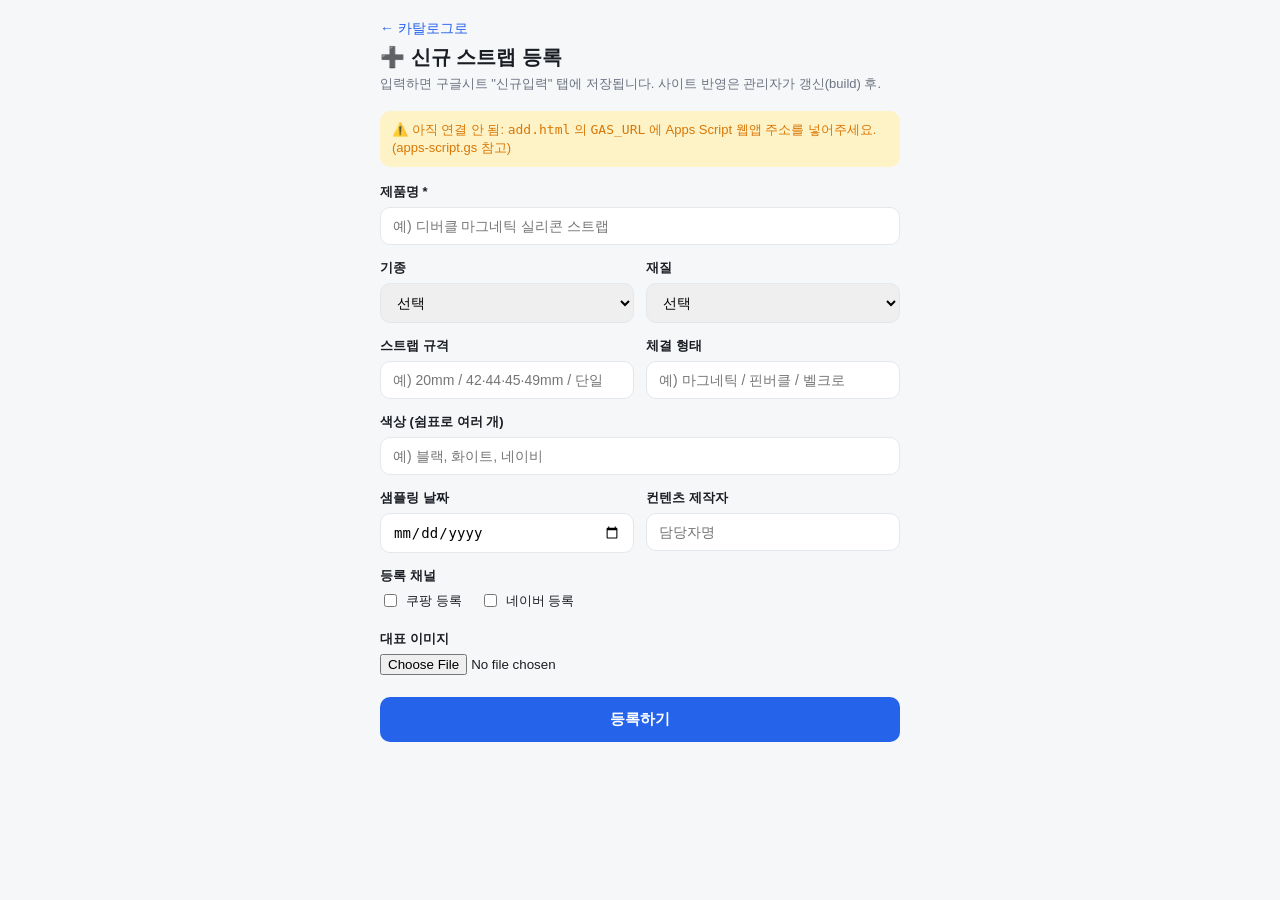
==== add.html @ 91153ad4 "신규 등록 웹폼(add.html) + Apps Script + 새 속성(샘플링날짜/제작자/등록여부) Co-Authored-By: Claude Opus 4.8 <noreply@ant" ====
<!DOCTYPE html>
<html lang="ko">
<head>
  <meta charset="UTF-8" />
  <meta name="viewport" content="width=device-width, initial-scale=1.0" />
  <title>신규 스트랩 등록</title>
  <link rel="stylesheet" href="styles.css" />
  <style>
    .form-wrap { max-width: 560px; margin: 0 auto; padding: 20px; }
    .form-wrap h1 { font-size: 20px; margin: 6px 0 4px; }
    .form-wrap .desc { color: var(--muted); font-size: 13px; margin-bottom: 18px; }
    .field { margin-bottom: 14px; }
    .field label { display: block; font-size: 13px; font-weight: 600; margin-bottom: 6px; }
    .field input[type=text], .field input[type=date], .field select {
      width: 100%; padding: 10px 12px; border: 1px solid var(--border);
      border-radius: 10px; font-size: 14px; outline: none;
    }
    .field input:focus, .field select:focus { border-color: var(--brand); box-shadow: 0 0 0 3px var(--brand-soft); }
    .row2 { display: grid; grid-template-columns: 1fr 1fr; gap: 12px; }
    .checks { display: flex; gap: 18px; }
    .checks label { display: flex; align-items: center; gap: 6px; font-weight: 500; }
    .preview { width: 100%; max-height: 220px; object-fit: contain; border-radius: 10px;
      border: 1px solid var(--border); margin-top: 8px; display: none; background: #f0f2f5; }
    .submit { width: 100%; padding: 13px; border: none; border-radius: 10px; background: var(--brand);
      color: #fff; font-size: 15px; font-weight: 700; cursor: pointer; margin-top: 8px; }
    .submit:disabled { opacity: .5; cursor: not-allowed; }
    .msg { margin-top: 14px; padding: 12px; border-radius: 10px; font-size: 14px; display: none; }
    .msg.ok { background: #dcfce7; color: var(--ok); display: block; }
    .msg.err { background: #fee2e2; color: var(--danger); display: block; }
    .topnav { display: flex; justify-content: space-between; align-items: center; }
    .topnav a { color: var(--brand); text-decoration: none; font-size: 14px; }
    .warn { background: #fef3c7; color: var(--warn); padding: 10px 12px; border-radius: 10px;
      font-size: 13px; margin-bottom: 16px; }
  </style>
</head>
<body>
  <div class="form-wrap">
    <div class="topnav">
      <a href="index.html">← 카탈로그로</a>
    </div>
    <h1>➕ 신규 스트랩 등록</h1>
    <div class="desc">입력하면 구글시트 "신규입력" 탭에 저장됩니다. 사이트 반영은 관리자가 갱신(build) 후.</div>
    <div class="warn" id="cfgWarn">⚠️ 아직 연결 안 됨: <code>add.html</code> 의 <code>GAS_URL</code> 에 Apps Script 웹앱 주소를 넣어주세요. (apps-script.gs 참고)</div>

    <form id="f">
      <div class="field">
        <label>제품명 *</label>
        <input type="text" name="제품명" required placeholder="예) 디버클 마그네틱 실리콘 스트랩" />
      </div>
      <div class="row2">
        <div class="field">
          <label>기종</label>
          <select name="기종">
            <option value="">선택</option>
            <option>애플워치</option><option>갤럭시워치</option><option>화웨이</option>
            <option>가민</option><option>미밴드</option><option>공용</option><option>기타</option>
          </select>
        </div>
        <div class="field">
          <label>재질</label>
          <select name="재질">
            <option value="">선택</option>
            <option>실리콘</option><option>패브릭</option><option>나일론</option><option>가죽</option>
            <option>메탈</option><option>스틸</option><option>티타늄</option><option>TPU</option>
            <option>PC</option><option>비즈</option><option>하이브리드</option><option>기타</option>
          </select>
        </div>
      </div>
      <div class="row2">
        <div class="field">
          <label>스트랩 규격</label>
          <input type="text" name="스트랩 규격" placeholder="예) 20mm / 42·44·45·49mm / 단일" />
        </div>
        <div class="field">
          <label>체결 형태</label>
          <input type="text" name="체결 형태" placeholder="예) 마그네틱 / 핀버클 / 벨크로" />
        </div>
      </div>
      <div class="field">
        <label>색상 (쉼표로 여러 개)</label>
        <input type="text" name="색상" placeholder="예) 블랙, 화이트, 네이비" />
      </div>
      <div class="row2">
        <div class="field">
          <label>샘플링 날짜</label>
          <input type="date" name="샘플링날짜" />
        </div>
        <div class="field">
          <label>컨텐츠 제작자</label>
          <input type="text" name="컨텐츠제작자" placeholder="담당자명" />
        </div>
      </div>
      <div class="field">
        <label>등록 채널</label>
        <div class="checks">
          <label><input type="checkbox" name="쿠팡등록" /> 쿠팡 등록</label>
          <label><input type="checkbox" name="네이버등록" /> 네이버 등록</label>
        </div>
      </div>
      <div class="field">
        <label>대표 이미지</label>
        <input type="file" id="img" accept="image/*" />
        <img id="preview" class="preview" alt="" />
      </div>
      <button type="submit" class="submit" id="submitBtn">등록하기</button>
      <div class="msg" id="msg"></div>
    </form>
  </div>

  <script>
    // ⬇⬇ Apps Script 웹앱 URL 을 여기에 붙여넣으세요 (apps-script.gs 배포 후) ⬇⬇
    const GAS_URL = "";

    const $ = (id) => document.getElementById(id);
    if (GAS_URL) $("cfgWarn").style.display = "none";

    let imageBase64 = "", imageName = "";
    $("img").addEventListener("change", (e) => {
      const file = e.target.files[0];
      if (!file) return;
      imageName = file.name;
      const reader = new FileReader();
      reader.onload = () => {
        imageBase64 = reader.result;
        $("preview").src = imageBase64;
        $("preview").style.display = "block";
      };
      reader.readAsDataURL(file);
    });

    $("f").addEventListener("submit", async (e) => {
      e.preventDefault();
      const msg = $("msg"); msg.className = "msg";
      if (!GAS_URL) { msg.className = "msg err"; msg.textContent = "GAS_URL 이 설정되지 않았습니다."; return; }
      const fd = new FormData($("f"));
      const data = {};
      for (const [k, v] of fd.entries()) data[k] = v;
      data["쿠팡등록"] = $("f").쿠팡등록.checked;
      data["네이버등록"] = $("f").네이버등록.checked;
      if (imageBase64) { data.imageBase64 = imageBase64; data.imageName = imageName; }

      $("submitBtn").disabled = true; $("submitBtn").textContent = "저장 중…";
      try {
        const res = await fetch(GAS_URL, {
          method: "POST",
          headers: { "Content-Type": "text/plain;charset=utf-8" }, // CORS 프리플라이트 회피
          body: JSON.stringify(data),
        });
        const out = await res.json();
        if (out.ok) {
          msg.className = "msg ok"; msg.textContent = "✅ 등록 완료! 시트에 저장됐습니다.";
          $("f").reset(); $("preview").style.display = "none"; imageBase64 = "";
        } else {
          msg.className = "msg err"; msg.textContent = "실패: " + (out.error || "알 수 없음");
        }
      } catch (err) {
        msg.className = "msg err"; msg.textContent = "전송 오류: " + err.message;
      }
      $("submitBtn").disabled = false; $("submitBtn").textContent = "등록하기";
    });
  </script>
</body>
</html>
---- styles.css ----
:root {
  --bg: #f6f7f9;
  --panel: #ffffff;
  --border: #e4e7ec;
  --text: #1a1d23;
  --muted: #6b7280;
  --brand: #2563eb;
  --brand-soft: #eff4ff;
  --danger: #dc2626;
  --warn: #d97706;
  --ok: #16a34a;
  --shadow: 0 1px 3px rgba(16,24,40,.08), 0 1px 2px rgba(16,24,40,.04);
  --radius: 12px;
}

* { box-sizing: border-box; }

body {
  margin: 0;
  font-family: -apple-system, BlinkMacSystemFont, "Apple SD Gothic Neo",
    "Pretendard", "Malgun Gothic", sans-serif;
  background: var(--bg);
  color: var(--text);
  font-size: 14px;
}

header.topbar {
  background: var(--panel);
  border-bottom: 1px solid var(--border);
  padding: 14px 20px;
  display: flex;
  align-items: center;
  gap: 16px;
  flex-wrap: wrap;
  position: sticky;
  top: 0;
  z-index: 20;
}

.topbar h1 {
  font-size: 18px;
  margin: 0;
  font-weight: 700;
  white-space: nowrap;
}

.search-wrap {
  flex: 1 1 280px;
  position: relative;
  min-width: 220px;
}
.search-wrap input {
  width: 100%;
  padding: 10px 12px 10px 36px;
  border: 1px solid var(--border);
  border-radius: 10px;
  font-size: 14px;
  outline: none;
  transition: border-color .15s, box-shadow .15s;
}
.search-wrap input:focus {
  border-color: var(--brand);
  box-shadow: 0 0 0 3px var(--brand-soft);
}
.search-wrap svg {
  position: absolute;
  left: 11px; top: 50%;
  transform: translateY(-50%);
  width: 16px; height: 16px;
  color: var(--muted);
}

select.filter, button.btn {
  padding: 9px 12px;
  border: 1px solid var(--border);
  border-radius: 10px;
  background: var(--panel);
  font-size: 14px;
  cursor: pointer;
  color: var(--text);
}
button.btn:hover { background: #f0f2f5; }
button.btn.active { background: var(--brand); color: #fff; border-color: var(--brand); }

button.btn.ghost { color: var(--muted); }
.view-toggle { display: flex; gap: 4px; }

.filters {
  display: flex;
  gap: 8px;
  padding: 12px 20px 0;
  flex-wrap: wrap;
  align-items: center;
}
.filters select.filter { min-width: 130px; }
.tabulator-row { cursor: pointer; }

.stats {
  display: flex;
  gap: 10px;
  padding: 12px 20px 0;
  flex-wrap: wrap;
}
.stat-card {
  background: var(--panel);
  border: 1px solid var(--border);
  border-radius: var(--radius);
  padding: 12px 16px;
  box-shadow: var(--shadow);
  min-width: 110px;
}
.stat-card .label { color: var(--muted); font-size: 12px; }
.stat-card .value { font-size: 20px; font-weight: 700; margin-top: 2px; }
.stat-card .value.danger { color: var(--danger); }
.stat-card .value.warn { color: var(--warn); }

main { padding: 16px 20px 40px; }

#status {
  padding: 40px;
  text-align: center;
  color: var(--muted);
}
#status.error { color: var(--danger); }

/* ---------- Table (Tabulator overrides) ---------- */
#table {
  background: var(--panel);
  border: 1px solid var(--border);
  border-radius: var(--radius);
  box-shadow: var(--shadow);
  overflow: hidden;
}
.tabulator { font-size: 13px; border: none; background: transparent; }
.tabulator .tabulator-header { background: #fafbfc; border-bottom: 1px solid var(--border); }
.tabulator .tabulator-col { background: transparent; }
.tabulator-row.tabulator-row-even { background: #fcfcfd; }
.tabulator-row:hover { background: var(--brand-soft) !important; }
.cell-thumb { width: 44px; height: 44px; object-fit: cover; border-radius: 8px; border: 1px solid var(--border); }
.cell-link { color: var(--brand); text-decoration: none; }
.cell-link:hover { text-decoration: underline; }
.badge { padding: 2px 8px; border-radius: 999px; font-size: 12px; font-weight: 600; }
.badge.out { background: #fee2e2; color: var(--danger); }
.badge.low { background: #fef3c7; color: var(--warn); }
.badge.ok  { background: #dcfce7; color: var(--ok); }

/* ---------- Gallery ---------- */
#gallery {
  display: grid;
  grid-template-columns: repeat(auto-fill, minmax(180px, 1fr));
  gap: 14px;
}
.card {
  background: var(--panel);
  border: 1px solid var(--border);
  border-radius: var(--radius);
  box-shadow: var(--shadow);
  overflow: hidden;
  display: flex;
  flex-direction: column;
  transition: transform .12s, box-shadow .12s;
}
.card:hover { transform: translateY(-2px); box-shadow: 0 6px 16px rgba(16,24,40,.12); }
.card .thumb {
  width: 100%; aspect-ratio: 1/1; object-fit: cover; background: #f0f2f5;
}
.card .body { padding: 10px 12px 12px; flex: 1; display: flex; flex-direction: column; gap: 4px; }
.card .name { font-weight: 600; line-height: 1.3; }
.card .meta { color: var(--muted); font-size: 12px; }
.card .price { font-size: 16px; font-weight: 700; color: var(--brand); margin-top: auto; white-space: nowrap; }
.card .row { display: flex; justify-content: space-between; align-items: center; margin-top: 4px; }
.card a.go { font-size: 12px; color: var(--brand); text-decoration: none; }

/* ---------- 상세 보기 (drawer) ---------- */
#overlay {
  position: fixed; inset: 0;
  background: rgba(16,24,40,.45);
  z-index: 40;
}
#detail {
  position: fixed; top: 0; right: 0; bottom: 0;
  width: 420px; max-width: 92vw;
  background: var(--panel);
  z-index: 50;
  box-shadow: -8px 0 24px rgba(16,24,40,.18);
  display: flex; flex-direction: column;
  animation: slideIn .18s ease;
}
@keyframes slideIn { from { transform: translateX(20px); opacity: .4; } to { transform: none; opacity: 1; } }
.detail-head {
  display: flex; justify-content: space-between; align-items: center;
  padding: 14px 18px; border-bottom: 1px solid var(--border);
}
.detail-body { padding: 18px; overflow-y: auto; }
.detail-img {
  width: 100%; aspect-ratio: 1/1; object-fit: cover;
  border-radius: var(--radius); border: 1px solid var(--border); background: #f0f2f5;
}
.detail-img.placeholder { display: block; }
.detail-title { font-size: 18px; margin: 14px 0 12px; }
.attrs { display: flex; flex-direction: column; gap: 1px; background: var(--border); border: 1px solid var(--border); border-radius: var(--radius); overflow: hidden; }
.attr { display: grid; grid-template-columns: 110px 1fr; gap: 8px; background: var(--panel); padding: 10px 12px; }
.attr .k { color: var(--muted); font-size: 13px; }
.attr .v { font-weight: 500; word-break: break-word; }
.attr .v a { color: var(--brand); text-decoration: none; word-break: break-all; }
.store-btn {
  display: block; text-align: center; margin-top: 16px;
  padding: 12px; border-radius: 10px;
  background: #03c75a; color: #fff; font-weight: 700; text-decoration: none;
}
.store-btn:hover { filter: brightness(.95); }

/* ---------- 비슷한 제품 ---------- */
.similar-wrap { margin-top: 22px; border-top: 1px solid var(--border); padding-top: 16px; }
.similar-title { font-size: 13px; font-weight: 700; color: var(--brand); margin-bottom: 12px; }
.similar-grid { display: grid; grid-template-columns: repeat(2, 1fr); gap: 10px; }
.sim-card {
  border: 1px solid var(--border); border-radius: 10px; overflow: hidden;
  cursor: pointer; transition: box-shadow .12s, border-color .12s;
}
.sim-card:hover { border-color: var(--brand); box-shadow: 0 2px 10px rgba(37,99,235,.18); }
.sim-card img, .sim-noimg { width: 100%; aspect-ratio: 1/1; object-fit: cover; background: #f0f2f5; display: block; }
.sim-name { font-size: 12px; font-weight: 600; padding: 6px 8px 0; line-height: 1.3; }
.sim-sub { font-size: 11px; color: var(--muted); padding: 2px 8px 8px; }

.hidden { display: none !important; }

@media (max-width: 640px) {
  .topbar h1 { font-size: 16px; }
  #gallery { grid-template-columns: repeat(auto-fill, minmax(140px, 1fr)); }
}
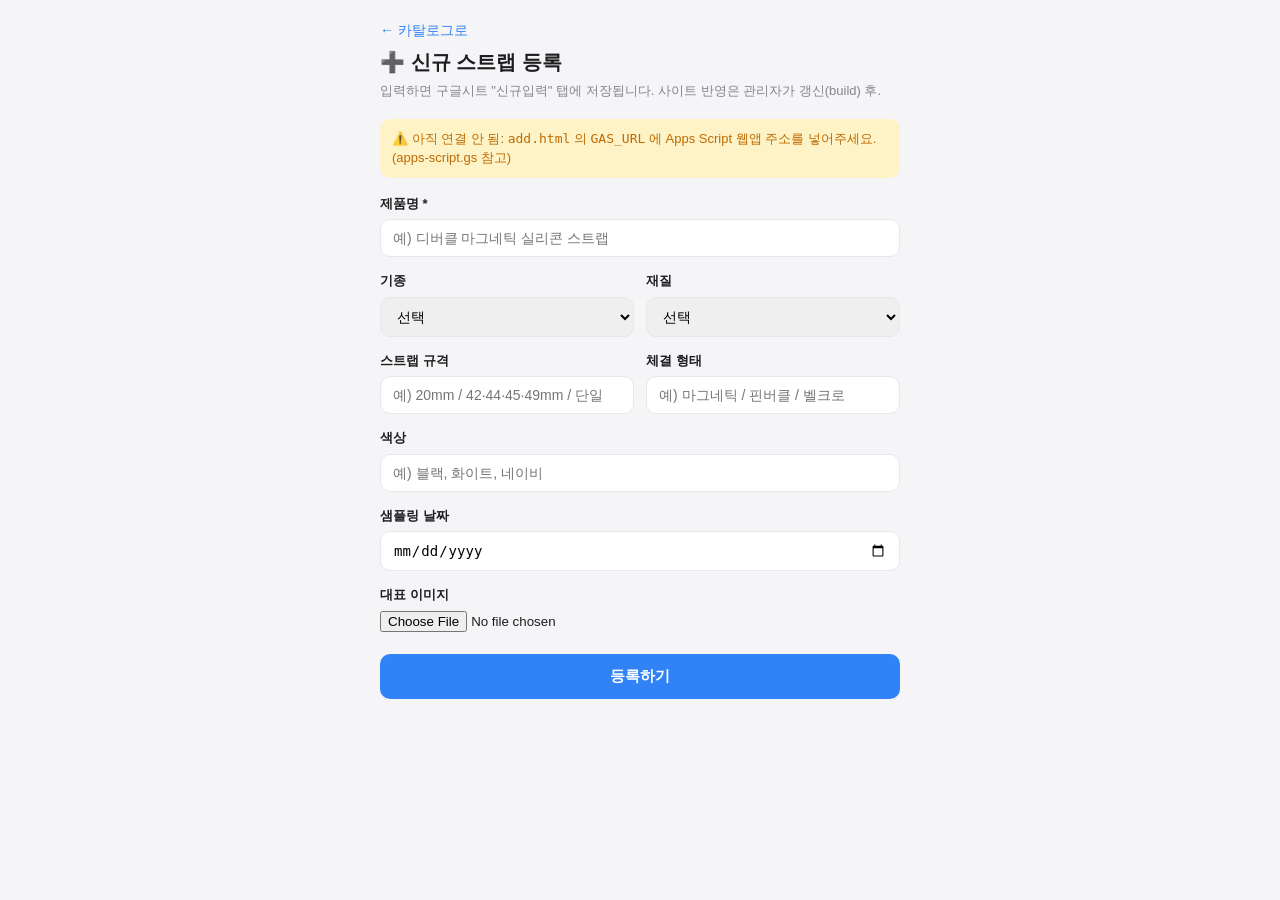
==== commit fdb47213: "add.html 폼 정리: 컨텐츠 제작자·등록 채널 삭제, 색상 라벨 단순화 Co-Authored-By: Claude Opus 4.8 <noreply@anthropic.com>" ====
--- a/add.html
+++ b/add.html
@@ -77,25 +77,12 @@
         </div>
       </div>
       <div class="field">
-        <label>색상 (쉼표로 여러 개)</label>
+        <label>색상</label>
         <input type="text" name="색상" placeholder="예) 블랙, 화이트, 네이비" />
       </div>
-      <div class="row2">
-        <div class="field">
-          <label>샘플링 날짜</label>
-          <input type="date" name="샘플링날짜" />
-        </div>
-        <div class="field">
-          <label>컨텐츠 제작자</label>
-          <input type="text" name="컨텐츠제작자" placeholder="담당자명" />
-        </div>
-      </div>
       <div class="field">
-        <label>등록 채널</label>
-        <div class="checks">
-          <label><input type="checkbox" name="쿠팡등록" /> 쿠팡 등록</label>
-          <label><input type="checkbox" name="네이버등록" /> 네이버 등록</label>
-        </div>
+        <label>샘플링 날짜</label>
+        <input type="date" name="샘플링날짜" />
       </div>
       <div class="field">
         <label>대표 이미지</label>
@@ -135,8 +122,6 @@
       const fd = new FormData($("f"));
       const data = {};
       for (const [k, v] of fd.entries()) data[k] = v;
-      data["쿠팡등록"] = $("f").쿠팡등록.checked;
-      data["네이버등록"] = $("f").네이버등록.checked;
       if (imageBase64) { data.imageBase64 = imageBase64; data.imageName = imageName; }
 
       $("submitBtn").disabled = true; $("submitBtn").textContent = "저장 중…";
--- a/styles.css
+++ b/styles.css
@@ -1,36 +1,57 @@
+/* ============================================================
+   스페이스쉴드 카탈로그 — 디자인 시스템 (Apple-inspired)
+   깔끔 · 여백 · 세련된 타이포 · 프로스티드 글래스
+   ============================================================ */
 :root {
-  --bg: #f6f7f9;
+  --bg: #f5f5f7;
   --panel: #ffffff;
-  --border: #e4e7ec;
-  --text: #1a1d23;
-  --muted: #6b7280;
-  --brand: #2563eb;
-  --brand-soft: #eff4ff;
-  --danger: #dc2626;
-  --warn: #d97706;
-  --ok: #16a34a;
-  --shadow: 0 1px 3px rgba(16,24,40,.08), 0 1px 2px rgba(16,24,40,.04);
-  --radius: 12px;
+  --panel-2: #fbfbfd;
+  --border: #e7e7ec;
+  --border-soft: #f0f0f3;
+  --text: #1d1d1f;
+  --muted: #86868b;
+  --brand: #3182f6;        /* Toss blue */
+  --brand-press: #2272eb;
+  --brand-soft: #e8f3ff;
+  --danger: #e0352b;
+  --warn: #bf6a02;
+  --ok: #1a9c4e;
+  --shadow-sm: 0 1px 2px rgba(0,0,0,.05);
+  --shadow: 0 2px 10px rgba(0,0,0,.05), 0 1px 2px rgba(0,0,0,.04);
+  --shadow-lg: 0 12px 40px rgba(0,0,0,.13);
+  --radius: 18px;
+  --radius-sm: 12px;
+  --radius-pill: 980px;
 }
 
 * { box-sizing: border-box; }
+
+html { -webkit-text-size-adjust: 100%; }
 
 body {
   margin: 0;
-  font-family: -apple-system, BlinkMacSystemFont, "Apple SD Gothic Neo",
+  font-family: -apple-system, BlinkMacSystemFont, "SF Pro KR", "Apple SD Gothic Neo",
     "Pretendard", "Malgun Gothic", sans-serif;
   background: var(--bg);
   color: var(--text);
   font-size: 14px;
-}
-
+  line-height: 1.5;
+  -webkit-font-smoothing: antialiased;
+  text-rendering: optimizeLegibility;
+}
+
+::selection { background: var(--brand-soft); }
+
+/* ---------- 상단바 (프로스티드 글래스) ---------- */
 header.topbar {
-  background: var(--panel);
-  border-bottom: 1px solid var(--border);
-  padding: 14px 20px;
+  background: rgba(255,255,255,.72);
+  -webkit-backdrop-filter: saturate(180%) blur(20px);
+  backdrop-filter: saturate(180%) blur(20px);
+  border-bottom: 1px solid rgba(0,0,0,.06);
+  padding: 12px 24px;
   display: flex;
   align-items: center;
-  gap: 16px;
+  gap: 14px;
   flex-wrap: wrap;
   position: sticky;
   top: 0;
@@ -38,9 +59,10 @@
 }
 
 .topbar h1 {
-  font-size: 18px;
+  font-size: 19px;
   margin: 0;
   font-weight: 700;
+  letter-spacing: -0.02em;
   white-space: nowrap;
 }
 
@@ -51,181 +73,441 @@
 }
 .search-wrap input {
   width: 100%;
-  padding: 10px 12px 10px 36px;
-  border: 1px solid var(--border);
-  border-radius: 10px;
+  padding: 10px 14px 10px 38px;
+  border: 1px solid transparent;
+  border-radius: var(--radius-pill);
+  background: #ededf0;
   font-size: 14px;
   outline: none;
-  transition: border-color .15s, box-shadow .15s;
-}
+  transition: background .15s, box-shadow .15s, border-color .15s;
+}
+.search-wrap input::placeholder { color: #9a9aa0; }
 .search-wrap input:focus {
+  background: #fff;
   border-color: var(--brand);
-  box-shadow: 0 0 0 3px var(--brand-soft);
+  box-shadow: 0 0 0 4px var(--brand-soft);
 }
 .search-wrap svg {
   position: absolute;
-  left: 11px; top: 50%;
+  left: 13px; top: 50%;
   transform: translateY(-50%);
   width: 16px; height: 16px;
   color: var(--muted);
-}
-
-select.filter, button.btn {
-  padding: 9px 12px;
+  pointer-events: none;
+}
+
+/* ---------- 버튼 ---------- */
+select.filter, button.btn, .btn {
+  padding: 9px 14px;
   border: 1px solid var(--border);
-  border-radius: 10px;
+  border-radius: var(--radius-sm);
   background: var(--panel);
   font-size: 14px;
+  font-weight: 500;
   cursor: pointer;
   color: var(--text);
-}
-button.btn:hover { background: #f0f2f5; }
+  transition: background .15s, border-color .15s, transform .08s, box-shadow .15s;
+}
+button.btn:hover, .btn:hover { background: #f3f3f5; }
+button.btn:active, .btn:active { transform: scale(.97); }
 button.btn.active { background: var(--brand); color: #fff; border-color: var(--brand); }
-
-button.btn.ghost { color: var(--muted); }
-.view-toggle { display: flex; gap: 4px; }
-
+button.btn.ghost { color: var(--muted); border-color: transparent; background: transparent; }
+button.btn.ghost:hover { background: #f0f0f3; }
+
+.topbar-actions {
+  display: flex;
+  align-items: center;
+  gap: 8px;
+  margin-left: auto;
+  flex-wrap: wrap;
+}
+.btn { display: inline-flex; align-items: center; gap: 5px; white-space: nowrap; text-decoration: none; line-height: 1.2; }
+.btn.brand { background: var(--brand); color: #fff; border-color: var(--brand); font-weight: 600; }
+.btn.brand:hover { background: var(--brand-press); }
+.btn svg { width: 16px; height: 16px; flex: none; }
+
+/* 뷰 전환: 세그먼트 컨트롤 (애플 스타일) */
+.view-toggle {
+  display: flex;
+  gap: 2px;
+  background: #ededf0;
+  border-radius: 10px;
+  padding: 2px;
+}
+.view-toggle .btn {
+  border: none; background: transparent; padding: 7px 14px;
+  border-radius: 8px; color: var(--muted); font-weight: 600;
+}
+.view-toggle .btn:hover { background: transparent; color: var(--text); }
+.view-toggle .btn.active { background: #fff; color: var(--text); box-shadow: var(--shadow-sm); }
+
+/* 필터 토글(모바일) + 배지 */
+#btnFilters { display: none; }
+.filter-count {
+  background: var(--brand); color: #fff;
+  border-radius: 999px; min-width: 18px; height: 18px;
+  padding: 0 5px; font-size: 11px; font-weight: 700;
+  display: inline-flex; align-items: center; justify-content: center;
+}
+#btnFilters.active .filter-count { background: #fff; color: var(--brand); }
+
+/* ---------- 필터 ---------- */
 .filters {
   display: flex;
   gap: 8px;
-  padding: 12px 20px 0;
+  padding: 16px 24px 0;
   flex-wrap: wrap;
   align-items: center;
 }
-.filters select.filter { min-width: 130px; }
+.filters select.filter {
+  min-width: 130px;
+  border-radius: var(--radius-pill);
+  background: var(--panel) url("data:image/svg+xml,%3Csvg xmlns='http://www.w3.org/2000/svg' width='10' height='6' viewBox='0 0 10 6'%3E%3Cpath fill='%2386868b' d='M0 0l5 6 5-6z'/%3E%3C/svg%3E") no-repeat right 14px center;
+  -webkit-appearance: none; appearance: none;
+  padding-right: 32px;
+}
 .tabulator-row { cursor: pointer; }
 
+/* ---------- 레이아웃: 왼쪽 사이드바 + 콘텐츠 ---------- */
+.layout { display: flex; align-items: flex-start; }
+.content { flex: 1; min-width: 0; }
+.sidebar {
+  width: 248px; flex: none;
+  background: var(--panel); border-right: 1px solid var(--border);
+  position: sticky; top: 64px; max-height: calc(100vh - 64px); overflow-y: auto;
+}
+.sidebar-inner { padding: 16px 14px 28px; display: flex; flex-direction: column; gap: 16px; }
+
+/* 제품 카테고리 네비 */
+.cat-nav { display: flex; flex-direction: column; gap: 2px; }
+.cat-item {
+  display: flex; align-items: center; gap: 10px; width: 100%;
+  padding: 10px 12px; border: none; background: transparent; border-radius: 10px;
+  cursor: pointer; color: var(--text); font-size: 14px; font-weight: 600; text-align: left;
+  transition: background .12s;
+}
+.cat-item:hover { background: var(--panel-2); }
+.cat-item.active { background: var(--brand-soft); color: var(--brand); }
+.cat-item .ic { width: 20px; text-align: center; flex: none; }
+.cat-item .lbl { flex: 1; }
+.cat-item .cnt { font-size: 12px; font-weight: 700; color: var(--muted); }
+.cat-item.active .cnt { color: var(--brand); }
+
+.filter-head {
+  font-size: 12px; font-weight: 700; color: var(--muted); padding: 14px 4px 0;
+  border-top: 1px solid var(--border-soft);
+}
+
+/* 사이드바 안 필터: 세로 풀폭 */
+.sidebar .filters { flex-direction: column; flex-wrap: nowrap; padding: 0; gap: 8px; align-items: stretch; }
+.sidebar .filters select.filter,
+.sidebar .filters select.facet-select { width: 100%; min-width: 0; }
+.sidebar-actions { display: flex; flex-direction: column; gap: 8px; }
+.sidebar-actions .btn { width: 100%; justify-content: center; }
+.sidebar-backdrop { display: none; }
+
+/* ---------- 집계 ---------- */
 .stats {
   display: flex;
   gap: 10px;
-  padding: 12px 20px 0;
+  padding: 16px 24px 0;
   flex-wrap: wrap;
 }
 .stat-card {
   background: var(--panel);
-  border: 1px solid var(--border);
-  border-radius: var(--radius);
-  padding: 12px 16px;
-  box-shadow: var(--shadow);
-  min-width: 110px;
-}
-.stat-card .label { color: var(--muted); font-size: 12px; }
-.stat-card .value { font-size: 20px; font-weight: 700; margin-top: 2px; }
+  border: 1px solid var(--border-soft);
+  border-radius: var(--radius-sm);
+  padding: 12px 18px;
+  box-shadow: var(--shadow-sm);
+  min-width: 112px;
+}
+.stat-card .label { color: var(--muted); font-size: 12px; font-weight: 500; }
+.stat-card .value { font-size: 22px; font-weight: 700; margin-top: 3px; letter-spacing: -0.02em; }
 .stat-card .value.danger { color: var(--danger); }
 .stat-card .value.warn { color: var(--warn); }
 
-main { padding: 16px 20px 40px; }
-
-#status {
-  padding: 40px;
-  text-align: center;
-  color: var(--muted);
-}
-#status.error { color: var(--danger); }
-
-/* ---------- Table (Tabulator overrides) ---------- */
+main { padding: 18px 24px 48px; max-width: 1400px; margin: 0 auto; }
+
+#status { padding: 60px; text-align: center; color: var(--muted); }
+#status.error { color: var(--danger); white-space: pre-line; }
+
+/* ---------- 표 (Tabulator) — Toss 스타일 ---------- */
 #table {
   background: var(--panel);
-  border: 1px solid var(--border);
-  border-radius: var(--radius);
-  box-shadow: var(--shadow);
+  border: 1px solid var(--border-soft);
+  border-radius: 20px;
+  box-shadow: 0 4px 24px rgba(0,0,0,.05);
   overflow: hidden;
 }
-.tabulator { font-size: 13px; border: none; background: transparent; }
-.tabulator .tabulator-header { background: #fafbfc; border-bottom: 1px solid var(--border); }
-.tabulator .tabulator-col { background: transparent; }
-.tabulator-row.tabulator-row-even { background: #fcfcfd; }
+.tabulator {
+  font-size: 14px; border: none; background: transparent; color: var(--text);
+}
+/* Tabulator 내부 컨테이너 배경도 테마 따르게 (안 그러면 다크모드에서 흰 바탕) */
+.tabulator .tabulator-tableholder,
+.tabulator .tabulator-tableholder .tabulator-table { background: transparent; color: var(--text); }
+/* 헤더 — 아주 옅게, 작은 회색 라벨 */
+.tabulator .tabulator-header,
+.tabulator .tabulator-header .tabulator-col {
+  background: transparent; border: none; color: var(--muted);
+}
+.tabulator .tabulator-header { border-bottom: 1px solid var(--border-soft); }
+.tabulator .tabulator-col { border-right: none; }
+.tabulator .tabulator-col .tabulator-col-content { padding: 16px 16px; }
+.tabulator .tabulator-col-title {
+  color: var(--muted); font-weight: 600; font-size: 12.5px; letter-spacing: .01em;
+}
+.tabulator .tabulator-col .tabulator-arrow { border-bottom-color: var(--muted) !important; }
+.tabulator .tabulator-col.tabulator-sortable[aria-sort="ascending"] .tabulator-arrow,
+.tabulator .tabulator-col.tabulator-sortable[aria-sort="descending"] .tabulator-arrow { border-bottom-color: var(--brand) !important; }
+/* 행/셀 — 줄무늬 없이, 얇은 헤어라인, 넉넉한 패딩, 부드러운 호버 */
+.tabulator-row,
+.tabulator-row.tabulator-row-even { background: transparent; color: var(--text); border-bottom: 1px solid var(--border-soft); }
+.tabulator-row .tabulator-cell { border-right: none; padding: 15px 16px; font-weight: 450; }
 .tabulator-row:hover { background: var(--brand-soft) !important; }
-.cell-thumb { width: 44px; height: 44px; object-fit: cover; border-radius: 8px; border: 1px solid var(--border); }
-.cell-link { color: var(--brand); text-decoration: none; }
+.tabulator-row.tabulator-selected,
+.tabulator-row.tabulator-selected:hover { background: var(--brand-soft) !important; color: var(--text) !important; }
+.tabulator-row.tabulator-selected .tabulator-cell { color: var(--text) !important; }
+.tabulator-row:last-child { border-bottom: none; }
+/* 페이지네이션 푸터 */
+.tabulator .tabulator-footer {
+  background: transparent; border-top: 1px solid var(--border-soft); color: var(--muted); padding: 8px;
+}
+.tabulator .tabulator-footer .tabulator-page {
+  background: var(--panel); color: var(--text); border: 1px solid var(--border); border-radius: 10px; margin: 2px;
+}
+.tabulator .tabulator-footer .tabulator-page.active { background: var(--brand); color: #fff; border-color: var(--brand); }
+.tabulator .tabulator-footer .tabulator-page:not(:disabled):hover { background: var(--brand-soft); color: var(--brand); }
+.tabulator .tabulator-footer .tabulator-page:disabled { opacity: .4; }
+.tabulator .tabulator-footer .tabulator-page-size { background: var(--panel); color: var(--text); border: 1px solid var(--border); border-radius: 10px; }
+.tabulator .tabulator-placeholder { color: var(--muted); background: transparent; }
+.cell-thumb { width: 46px; height: 46px; object-fit: cover; border-radius: 12px; border: 1px solid var(--border-soft); }
+.cell-link { color: var(--brand); text-decoration: none; font-weight: 500; }
 .cell-link:hover { text-decoration: underline; }
-.badge { padding: 2px 8px; border-radius: 999px; font-size: 12px; font-weight: 600; }
-.badge.out { background: #fee2e2; color: var(--danger); }
-.badge.low { background: #fef3c7; color: var(--warn); }
-.badge.ok  { background: #dcfce7; color: var(--ok); }
-
-/* ---------- Gallery ---------- */
+.badge { padding: 3px 9px; border-radius: 999px; font-size: 12px; font-weight: 600; }
+.badge.out { background: #fdeceb; color: var(--danger); }
+.badge.low { background: #fbf0dd; color: var(--warn); }
+.badge.ok  { background: #e7f6ec; color: var(--ok); }
+
+/* ---------- 갤러리 ---------- */
 #gallery {
   display: grid;
-  grid-template-columns: repeat(auto-fill, minmax(180px, 1fr));
-  gap: 14px;
+  grid-template-columns: repeat(auto-fill, minmax(190px, 1fr));
+  gap: 18px;
 }
 .card {
   background: var(--panel);
-  border: 1px solid var(--border);
+  border: 1px solid var(--border-soft);
   border-radius: var(--radius);
-  box-shadow: var(--shadow);
+  box-shadow: var(--shadow-sm);
   overflow: hidden;
   display: flex;
   flex-direction: column;
-  transition: transform .12s, box-shadow .12s;
-}
-.card:hover { transform: translateY(-2px); box-shadow: 0 6px 16px rgba(16,24,40,.12); }
+  cursor: pointer;
+  transition: transform .18s cubic-bezier(.2,.7,.2,1), box-shadow .18s;
+}
+.card:hover { transform: translateY(-4px); box-shadow: var(--shadow-lg); }
 .card .thumb {
-  width: 100%; aspect-ratio: 1/1; object-fit: cover; background: #f0f2f5;
-}
-.card .body { padding: 10px 12px 12px; flex: 1; display: flex; flex-direction: column; gap: 4px; }
-.card .name { font-weight: 600; line-height: 1.3; }
+  width: 100%; aspect-ratio: 1/1; object-fit: cover; background: var(--panel-2);
+}
+.card .body { padding: 12px 14px 14px; flex: 1; display: flex; flex-direction: column; gap: 4px; }
+.card .name { font-weight: 600; line-height: 1.34; letter-spacing: -0.01em; }
 .card .meta { color: var(--muted); font-size: 12px; }
-.card .price { font-size: 16px; font-weight: 700; color: var(--brand); margin-top: auto; white-space: nowrap; }
-.card .row { display: flex; justify-content: space-between; align-items: center; margin-top: 4px; }
+.card .price { font-size: 16px; font-weight: 700; color: var(--text); margin-top: auto; white-space: nowrap; }
+.card .row { display: flex; justify-content: space-between; align-items: center; margin-top: 6px; }
 .card a.go { font-size: 12px; color: var(--brand); text-decoration: none; }
 
-/* ---------- 상세 보기 (drawer) ---------- */
+/* ---------- 상세 (drawer) ---------- */
 #overlay {
   position: fixed; inset: 0;
-  background: rgba(16,24,40,.45);
+  background: rgba(0,0,0,.4);
+  -webkit-backdrop-filter: blur(2px); backdrop-filter: blur(2px);
   z-index: 40;
-}
+  animation: fade .2s ease;
+}
+@keyframes fade { from { opacity: 0; } to { opacity: 1; } }
 #detail {
   position: fixed; top: 0; right: 0; bottom: 0;
-  width: 420px; max-width: 92vw;
+  width: 440px; max-width: 92vw;
   background: var(--panel);
   z-index: 50;
-  box-shadow: -8px 0 24px rgba(16,24,40,.18);
+  box-shadow: var(--shadow-lg);
   display: flex; flex-direction: column;
-  animation: slideIn .18s ease;
-}
-@keyframes slideIn { from { transform: translateX(20px); opacity: .4; } to { transform: none; opacity: 1; } }
+  animation: slideIn .26s cubic-bezier(.2,.7,.2,1);
+}
+@keyframes slideIn { from { transform: translateX(30px); opacity: .5; } to { transform: none; opacity: 1; } }
 .detail-head {
   display: flex; justify-content: space-between; align-items: center;
-  padding: 14px 18px; border-bottom: 1px solid var(--border);
-}
-.detail-body { padding: 18px; overflow-y: auto; }
+  padding: 16px 20px; border-bottom: 1px solid var(--border-soft);
+}
+.detail-head strong { font-size: 15px; letter-spacing: -0.01em; }
+.detail-body { padding: 20px; overflow-y: auto; }
 .detail-img {
   width: 100%; aspect-ratio: 1/1; object-fit: cover;
-  border-radius: var(--radius); border: 1px solid var(--border); background: #f0f2f5;
+  border-radius: var(--radius); border: 1px solid var(--border-soft); background: var(--panel-2);
 }
 .detail-img.placeholder { display: block; }
-.detail-title { font-size: 18px; margin: 14px 0 12px; }
-.attrs { display: flex; flex-direction: column; gap: 1px; background: var(--border); border: 1px solid var(--border); border-radius: var(--radius); overflow: hidden; }
-.attr { display: grid; grid-template-columns: 110px 1fr; gap: 8px; background: var(--panel); padding: 10px 12px; }
+.detail-title { font-size: 20px; margin: 16px 0 14px; letter-spacing: -0.02em; line-height: 1.3; }
+.attrs { display: flex; flex-direction: column; gap: 1px; background: var(--border-soft); border: 1px solid var(--border-soft); border-radius: var(--radius-sm); overflow: hidden; }
+.attr { display: grid; grid-template-columns: 110px 1fr; gap: 8px; background: var(--panel); padding: 11px 14px; }
 .attr .k { color: var(--muted); font-size: 13px; }
 .attr .v { font-weight: 500; word-break: break-word; }
 .attr .v a { color: var(--brand); text-decoration: none; word-break: break-all; }
 .store-btn {
-  display: block; text-align: center; margin-top: 16px;
-  padding: 12px; border-radius: 10px;
+  display: block; text-align: center; margin-top: 18px;
+  padding: 13px; border-radius: var(--radius-sm);
   background: #03c75a; color: #fff; font-weight: 700; text-decoration: none;
-}
-.store-btn:hover { filter: brightness(.95); }
+  transition: filter .15s;
+}
+.store-btn:hover { filter: brightness(.96); }
 
 /* ---------- 비슷한 제품 ---------- */
-.similar-wrap { margin-top: 22px; border-top: 1px solid var(--border); padding-top: 16px; }
-.similar-title { font-size: 13px; font-weight: 700; color: var(--brand); margin-bottom: 12px; }
-.similar-grid { display: grid; grid-template-columns: repeat(2, 1fr); gap: 10px; }
+.similar-wrap { margin-top: 24px; border-top: 1px solid var(--border-soft); padding-top: 18px; }
+.similar-title { font-size: 13px; font-weight: 700; color: var(--text); margin-bottom: 14px; letter-spacing: -0.01em; }
+.similar-grid { display: grid; grid-template-columns: repeat(2, 1fr); gap: 12px; }
 .sim-card {
-  border: 1px solid var(--border); border-radius: 10px; overflow: hidden;
-  cursor: pointer; transition: box-shadow .12s, border-color .12s;
-}
-.sim-card:hover { border-color: var(--brand); box-shadow: 0 2px 10px rgba(37,99,235,.18); }
-.sim-card img, .sim-noimg { width: 100%; aspect-ratio: 1/1; object-fit: cover; background: #f0f2f5; display: block; }
-.sim-name { font-size: 12px; font-weight: 600; padding: 6px 8px 0; line-height: 1.3; }
-.sim-sub { font-size: 11px; color: var(--muted); padding: 2px 8px 8px; }
+  border: 1px solid var(--border-soft); border-radius: var(--radius-sm); overflow: hidden;
+  cursor: pointer; transition: box-shadow .15s, border-color .15s, transform .12s;
+}
+.sim-card:hover { border-color: var(--brand); box-shadow: var(--shadow); transform: translateY(-2px); }
+.sim-card img, .sim-noimg { width: 100%; aspect-ratio: 1/1; object-fit: cover; background: var(--panel-2); display: block; }
+.sim-name { font-size: 12px; font-weight: 600; padding: 8px 10px 0; line-height: 1.34; }
+.sim-sub { font-size: 11px; color: var(--muted); padding: 2px 10px 10px; }
 
 .hidden { display: none !important; }
 
+/* ============================================================
+   모바일 (≤640px) — 손님 대부분이 폰
+   ============================================================ */
 @media (max-width: 640px) {
-  .topbar h1 { font-size: 16px; }
-  #gallery { grid-template-columns: repeat(auto-fill, minmax(140px, 1fr)); }
-}
+  body { font-size: 15px; }
+
+  header.topbar { padding: 10px 14px; gap: 10px; }
+  .topbar h1 { font-size: 17px; flex: 1 1 auto; letter-spacing: -0.02em; }
+  .search-wrap { flex: 1 1 100%; order: 3; min-width: 0; }
+  .topbar-actions { width: 100%; order: 4; gap: 6px; }
+  .view-toggle { flex: 1 1 auto; }
+  .view-toggle .btn { flex: 1; justify-content: center; }
+
+  #btnReload .btn-label, #btnAdd .btn-label, #btnVerify .btn-label { display: none; }
+  #btnReload, #btnAdd, #btnVerify { padding: 9px 13px; font-size: 16px; }
+
+  .sidebar .filters select.filter,
+  .sidebar .filters select.facet-select { font-size: 15px; padding: 13px 32px 13px 14px; }
+
+  .stats { padding: 14px 14px 0; gap: 8px; overflow-x: auto; flex-wrap: nowrap; -webkit-overflow-scrolling: touch; }
+  .stat-card { min-width: 100px; padding: 11px 15px; flex: none; }
+
+  main { padding: 14px; }
+
+  #gallery { grid-template-columns: repeat(2, 1fr); gap: 12px; }
+  .card .name { font-size: 14px; }
+
+  #detail {
+    top: auto; left: 0; right: 0; bottom: 0;
+    width: 100%; max-width: 100%; height: 92vh;
+    border-radius: 22px 22px 0 0;
+    box-shadow: 0 -10px 40px rgba(0,0,0,.18);
+    animation: slideUp .26s cubic-bezier(.2,.7,.2,1);
+  }
+  .detail-head { padding: 16px; }
+  .detail-body { padding: 16px; -webkit-overflow-scrolling: touch; }
+}
+@keyframes slideUp { from { transform: translateY(50px); opacity: .5; } to { transform: none; opacity: 1; } }
+
+/* 사이드바 → 태블릿/모바일 드로어 (≤860px) */
+@media (max-width: 860px) {
+  #btnFilters { display: inline-flex; }
+  .sidebar {
+    position: fixed; top: 0; left: 0; bottom: 0; height: 100%;
+    width: 286px; max-width: 86vw; z-index: 46; max-height: none;
+    transform: translateX(-100%); transition: transform .26s cubic-bezier(.2,.7,.2,1);
+    box-shadow: var(--shadow-lg);
+  }
+  .sidebar.open { transform: none; }
+  .sidebar-backdrop {
+    display: block; position: fixed; inset: 0; background: rgba(0,0,0,.42); z-index: 45;
+    opacity: 0; pointer-events: none; transition: opacity .26s;
+  }
+  .sidebar-backdrop.open { opacity: 1; pointer-events: auto; }
+}
+
+/* ---------- 다크모드 (시스템 설정 따름) ---------- */
+@media (prefers-color-scheme: dark) {
+  :root {
+    --bg: #000000; --panel: #1c1c1e; --panel-2: #242426;
+    --border: #38383a; --border-soft: #2c2c2e;
+    --text: #f5f5f7; --muted: #98989d;
+    --brand: #4593fc; --brand-soft: #15294d;
+    --shadow-sm: 0 1px 2px rgba(0,0,0,.4);
+    --shadow: 0 2px 12px rgba(0,0,0,.5);
+    --shadow-lg: 0 12px 40px rgba(0,0,0,.6);
+  }
+  header.topbar { background: rgba(28,28,30,.72); border-bottom-color: rgba(255,255,255,.08); }
+  .search-wrap input { background: #2c2c2e; color: var(--text); }
+  .search-wrap input:focus { background: #1c1c1e; }
+  .view-toggle, .filters select.filter ~ * { }
+  .view-toggle { background: #2c2c2e; }
+  .view-toggle .btn.active { background: #48484a; }
+  /* 다크모드 행 hover: 또렷한 밝은 글씨 + 적당한 음영 */
+  .tabulator-row:hover { background: #2e2e31 !important; }
+  .tabulator-row:hover .tabulator-cell { color: #ffffff !important; }
+  .tabulator-row:hover .size-badge { background: #15294d; color: #cfe0ff; }
+  .sg-tag { background: #2c2c2e; }
+}
+
+/* ---------- 검색 자동완성 드롭다운 ---------- */
+.suggest {
+  position: absolute; top: calc(100% + 6px); left: 0; right: 0;
+  background: var(--panel); border: 1px solid var(--border);
+  border-radius: var(--radius-sm); box-shadow: var(--shadow-lg);
+  z-index: 60; max-height: 60vh; overflow-y: auto; padding: 4px;
+}
+.sg-item {
+  display: flex; align-items: center; gap: 9px;
+  padding: 10px; border-radius: 9px; cursor: pointer;
+}
+.sg-item svg { width: 14px; height: 14px; color: var(--muted); flex: none; }
+.sg-item:hover, .sg-item.active { background: var(--brand-soft); }
+.sg-text { flex: 1; min-width: 0; overflow: hidden; text-overflow: ellipsis; white-space: nowrap; }
+.sg-text mark { background: transparent; color: var(--brand); font-weight: 700; }
+.sg-tag {
+  font-size: 11px; color: var(--muted); background: var(--panel-2);
+  border: 1px solid var(--border-soft); border-radius: 999px; padding: 1px 8px; flex: none;
+}
+.sg-cnt { font-size: 11px; color: var(--muted); flex: none; min-width: 18px; text-align: right; }
+
+/* ---------- 보기 전환 아이콘 토글 ---------- */
+.view-toggle .btn svg { width: 18px; height: 18px; display: block; }
+.view-toggle .btn { padding: 7px 13px; }
+
+/* ---------- 즐겨찾기(★) ---------- */
+.fav-star { cursor: pointer; color: var(--border); font-size: 17px; line-height: 1; transition: color .12s, transform .1s; }
+.fav-star:hover { color: #f5b301; transform: scale(1.15); }
+.fav-star.on { color: #f5b301; }
+.card { position: relative; }
+.card-fav {
+  position: absolute; top: 8px; right: 8px; z-index: 2;
+  width: 30px; height: 30px; border-radius: 50%; border: none;
+  background: rgba(255,255,255,.92); -webkit-backdrop-filter: blur(4px); backdrop-filter: blur(4px);
+  color: #c2c6cc; font-size: 15px; line-height: 30px; text-align: center; cursor: pointer;
+  box-shadow: var(--shadow-sm); transition: color .12s, transform .12s; padding: 0;
+}
+.card-fav:hover { transform: scale(1.12); color: #f5b301; }
+.card-fav.on { color: #f5b301; }
+.detail-head-actions { display: flex; align-items: center; gap: 8px; }
+.detail-fav {
+  border: 1px solid var(--border); background: transparent; border-radius: var(--radius-sm);
+  padding: 7px 12px; font-size: 13px; font-weight: 600; cursor: pointer; color: var(--muted);
+  white-space: nowrap; transition: color .12s, border-color .12s;
+}
+.detail-fav.on { color: #f5b301; border-color: #f5b301; }
+#btnFav.active { color: #f5b301; border-color: #f5b301; background: transparent; }
+#favCount { font-weight: 700; }
+
+/* ---------- 표: 색상 스와치 · 사이즈 배지 · 빈칸 ---------- */
+.swatches { display: inline-flex; gap: 4px; align-items: center; flex-wrap: wrap; }
+.swatch { width: 14px; height: 14px; border-radius: 50%; border: 1px solid rgba(0,0,0,.18); box-shadow: inset 0 0 0 1px rgba(255,255,255,.3); }
+.swatch-more { font-size: 11px; color: var(--muted); margin-left: 2px; }
+.size-badge { display: inline-block; padding: 2px 9px; border-radius: 999px; background: var(--brand-soft); color: var(--brand); font-weight: 600; font-size: 12px; }
+.cell-noimg { color: var(--border); }
+.tabulator-cell.col-fav { padding-left: 0 !important; padding-right: 0 !important; overflow: visible; text-overflow: clip; }
